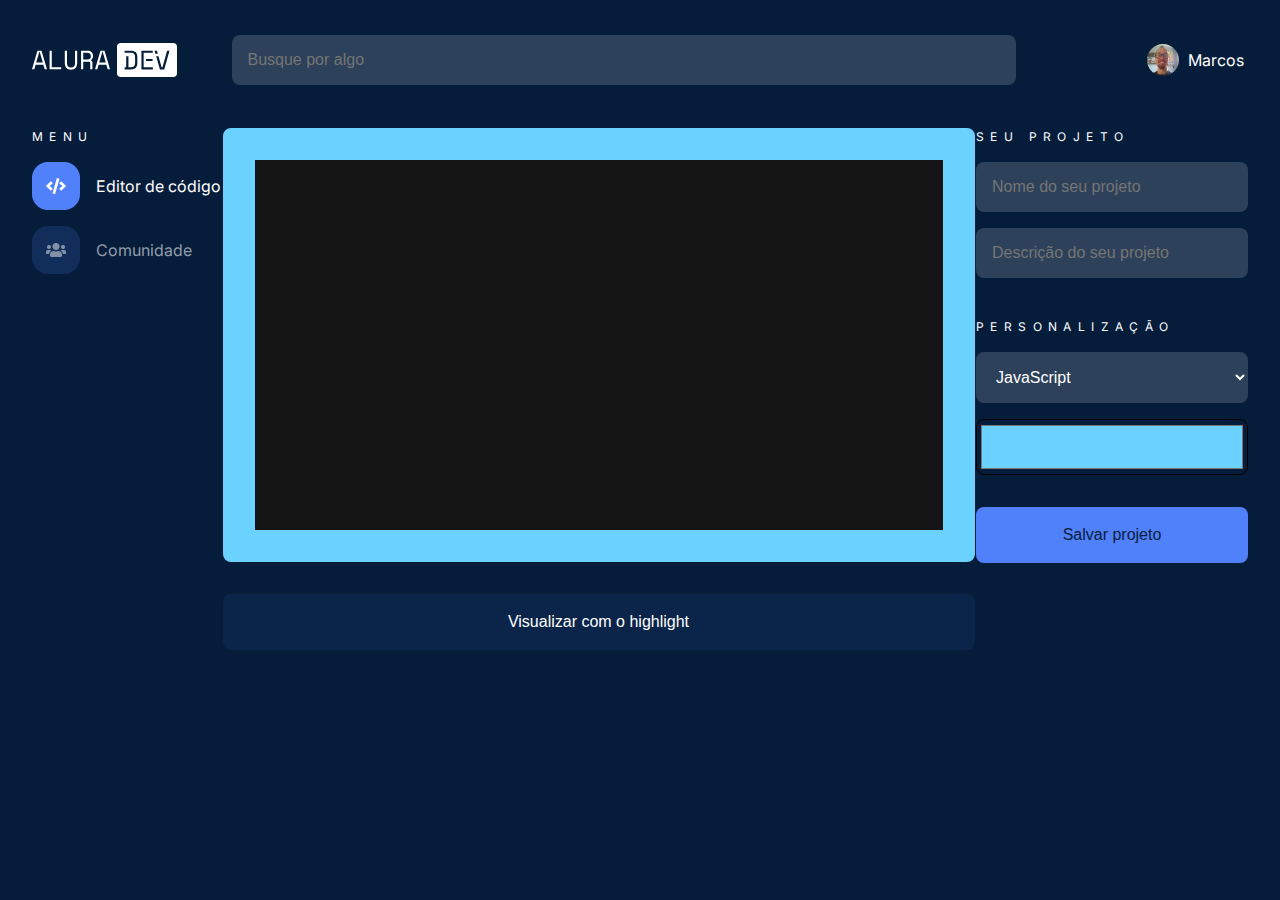
==== Index.html @ fbcce9fb "first commit" ====
<!DOCTYPE html>
<html lang="en">

<head>
    <meta charset="UTF-8">
    <meta http-equiv="X-UA-Compatible" content="IE=edge">
    <meta name="viewport" content="width=device-width, initial-scale=1.0">
    <link href="https://fonts.googleapis.com/css2?family=Inter:wght@400;700&display=swap" rel="stylesheet">
    <link rel="stylesheet" href="./src/style/css/reset.css">
    <link rel="stylesheet" href="./src/style/css/style.css">
    <title>AluraDEV</title>
</head>

<body>
    <header class="cabecalho">
        <div class="cabecalho__logo"></div>
        <input class="cabecalho__busca" type="text" placeholder="Busque por algo" />
        <div class="cabecalho__usuario">
            <img class="usuario__foto" src="./src/image/cracha.png" alt="">
            <p class="usuario__nome">Marcos</p>
        </div>
    </header>
    <main class="projeto">
        <nav class="menu-lateral">
            <p class="menu-lateral__titulo">menu</p>
            <ul class="menu-lateral__lista">
                <li class="menu-lateral__item"><a class="menu-lateral__link menu-lateral__link--editor"
                        href="#"></a>Editor
                    de código</li>
                <li class="menu-lateral__item menu-lateral__item--inativo"><a
                        class="menu-lateral__link menu-lateral__link--comunidade" href="#"></a>Comunidade</li>
            </ul>
        </nav>

        <section class="projeto-codigo">
            <textarea name="foo" id="" rese class="projeto-codigo__editor"></textarea>
            <button class="projeto-codigo__botao">Visualizar com o highlight</button>
        </section>

        <section class="dados-projeto">
            <p class="dados-projeto__titulo">Seu projeto</p>
            <input type="text" class="dados-projeto__nome" placeholder="Nome do seu projeto">
            <input class="dados-projeto__descricao" placeholder="Descrição do seu projeto"></input>
            <p class="dados-projeto__titulo">personalização</p>
            <select class="dados-projeto__linguagem" name="" id="">
                <option value="JavaScript">JavaScript</option>
                <option value="HTML">HTML</option>
                <option value="CSS">CSS</option>
            </select>
            <input class="dados-projeto__cor" type="color" value="#6Bd1FF"></input>
            <button class="dados-projeto__botao">Salvar projeto</button>
        </section>
    </main>

</body>

</html>
---- src/style/css/style.css ----
.cabecalho {
  display: flex;
  justify-content: space-between;
  align-items: center;
}
.cabecalho__logo {
  background-image: url(../../image/Logo.svg);
  width: 145px;
  height: 34.05px;
}
.cabecalho__busca {
  width: 752px;
  border-radius: 8px;
  font-size: 1rem;
  background: rgba(255, 255, 255, 0.16);
  border: none;
  outline: none;
  padding: 1rem;
  color: inherit;
  margin-right: 4.5rem;
}
.cabecalho__usuario {
  width: 106px;
  height: 56px;
  display: flex;
  justify-content: space-around;
  align-items: center;
}
.cabecalho__usuario .usuario__foto {
  width: 32px;
  height: 32px;
  border-radius: 50%;
}
.cabecalho__usuario .usuario__foto {
  font-size: 1rem;
}

.projeto {
  margin-top: 2.5rem;
  display: flex;
  justify-content: space-between;
}

.menu-lateral {
  display: flex;
  flex-direction: column;
  width: 189px;
  height: 146px;
}
.menu-lateral__titulo {
  font-size: 0.75rem;
  line-height: 1.125rem;
  letter-spacing: 0.4rem;
  text-transform: uppercase;
}
.menu-lateral__item {
  display: flex;
  align-items: center;
  margin: 1rem 0;
}
.menu-lateral__item--inativo {
  color: #919ca9;
}
.menu-lateral__link {
  width: 48px;
  height: 48px;
  margin-right: 1rem;
}
.menu-lateral__link--editor {
  background: url(../../image/editorAtivo.png);
}
.menu-lateral__link--comunidade {
  background: url(../../image/comunidade.png);
}

.dados-projeto {
  width: 272px;
  display: flex;
  flex-direction: column;
}
.dados-projeto__titulo {
  font-size: 0.75rem;
  line-height: 1.125rem;
  letter-spacing: 0.4rem;
  text-transform: uppercase;
  margin-bottom: 1rem;
}
.dados-projeto__nome {
  border-radius: 8px;
  font-size: 1rem;
  background: rgba(255, 255, 255, 0.16);
  border: none;
  outline: none;
  padding: 1rem;
  color: inherit;
  margin-bottom: 1rem;
}
.dados-projeto__descricao {
  border-radius: 8px;
  font-size: 1rem;
  background: rgba(255, 255, 255, 0.16);
  border: none;
  outline: none;
  padding: 1rem;
  color: inherit;
  margin-bottom: 2.5rem;
}
.dados-projeto__linguagem {
  border-radius: 8px;
  font-size: 1rem;
  background: rgba(255, 255, 255, 0.16);
  border: none;
  outline: none;
  padding: 1rem;
  color: inherit;
  margin-bottom: 1rem;
}
.dados-projeto__cor {
  border-radius: 8px;
  width: 272px;
  height: 56px;
  background-color: #051D3B;
}
.dados-projeto__botao {
  margin-top: 2rem;
  border-radius: 8px;
  padding: 1rem;
  border: none;
  line-height: 1.5rem;
  font-size: 1rem;
  cursor: pointer;
  background-color: #5081FB;
  color: #051D3B;
}

.projeto-codigo {
  display: flex;
  flex-direction: column;
  width: 752px;
}
.projeto-codigo__editor {
  resize: none;
  height: 366px;
  border: 32px solid #6BD1FF;
  background-color: #141414;
  color: #FFFFFF;
  border-radius: 8px;
}
.projeto-codigo__botao {
  margin-top: 2rem;
  border-radius: 8px;
  padding: 1rem;
  border: none;
  line-height: 1.5rem;
  font-size: 1rem;
  cursor: pointer;
  background-color: rgba(80, 129, 251, 0.08);
  color: #FFFFFF;
}

body {
  background-color: #051D3B;
  font-family: "Inter", sans-serif;
  color: white;
  margin: 2rem;
  border-radius: 40px;
  position: relative;
}

/*# sourceMappingURL=style.css.map */
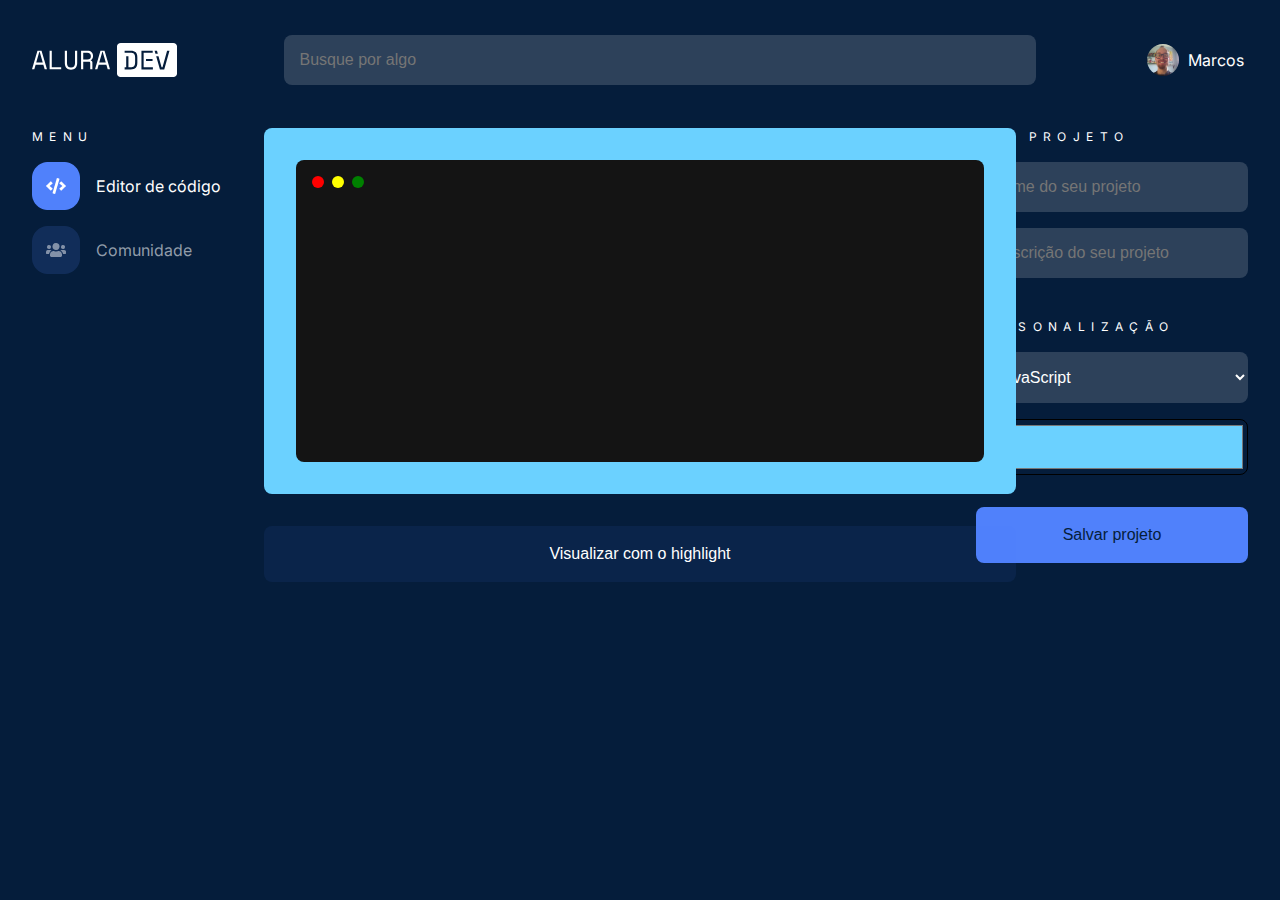
==== commit 9e8aabb0: "code editor style amendment" ====
--- a/Index.html
+++ b/Index.html
@@ -33,7 +33,12 @@
         </nav>
 
         <section class="projeto-codigo">
-            <textarea name="foo" id="" rese class="projeto-codigo__editor"></textarea>
+            <div class="projeto-codigo__container">
+                <div class="circulos">
+                   <div class="circulos__vermelho"></div><div class="circulos__amarelo"></div><div class="circulos__verde"></div> 
+                </div>
+                <textarea  class="projeto-codigo__editor"></textarea>
+            </div>
             <button class="projeto-codigo__botao">Visualizar com o highlight</button>
         </section>
 
--- a/src/style/css/style.css
+++ b/src/style/css/style.css
@@ -17,7 +17,7 @@
   outline: none;
   padding: 1rem;
   color: inherit;
-  margin-right: 4.5rem;
+  box-sizing: border-box;
 }
 .cabecalho__usuario {
   width: 106px;
@@ -39,6 +39,7 @@
   margin-top: 2.5rem;
   display: flex;
   justify-content: space-between;
+  position: relative;
 }
 
 .menu-lateral {
@@ -77,6 +78,7 @@
   width: 272px;
   display: flex;
   flex-direction: column;
+  margin-left: 1.5rem;
 }
 .dados-projeto__titulo {
   font-size: 0.75rem;
@@ -93,6 +95,7 @@
   outline: none;
   padding: 1rem;
   color: inherit;
+  box-sizing: border-box;
   margin-bottom: 1rem;
 }
 .dados-projeto__descricao {
@@ -103,6 +106,7 @@
   outline: none;
   padding: 1rem;
   color: inherit;
+  box-sizing: border-box;
   margin-bottom: 2.5rem;
 }
 .dados-projeto__linguagem {
@@ -113,6 +117,7 @@
   outline: none;
   padding: 1rem;
   color: inherit;
+  box-sizing: border-box;
   margin-bottom: 1rem;
 }
 .dados-projeto__cor {
@@ -136,15 +141,59 @@
 .projeto-codigo {
   display: flex;
   flex-direction: column;
+  position: absolute;
+  left: 50%;
+  margin-right: -50%;
+  transform: translate(-50%, 0);
+}
+.projeto-codigo__container {
+  box-sizing: border-box;
   width: 752px;
+  height: 366px;
+  display: flex;
+  flex-direction: column;
+  background-color: #6Bd1FF;
+  padding: 2rem;
+  border-radius: 8px;
+}
+.projeto-codigo .circulos {
+  display: flex;
+  height: 52px;
+  background-color: #141414;
+  border-radius: 8px 8px 0 0;
+  padding-top: 1rem;
+}
+.projeto-codigo .circulos__vermelho {
+  width: 12px;
+  height: 12px;
+  background-color: red;
+  border-radius: 50%;
+  margin-left: 1rem;
+  margin-right: 0.5rem;
+}
+.projeto-codigo .circulos__amarelo {
+  width: 12px;
+  height: 12px;
+  background-color: yellow;
+  border-radius: 50%;
+  margin-right: 0.5rem;
+}
+.projeto-codigo .circulos__verde {
+  width: 12px;
+  height: 12px;
+  background-color: green;
+  border-radius: 50%;
 }
 .projeto-codigo__editor {
+  margin-top: 0;
   resize: none;
-  height: 366px;
-  border: 32px solid #6BD1FF;
+  border: none;
   background-color: #141414;
   color: #FFFFFF;
-  border-radius: 8px;
+  border-radius: 0 0 8px 8px;
+  outline: none;
+  height: 100%;
+  padding: 0 1rem;
 }
 .projeto-codigo__botao {
   margin-top: 2rem;
